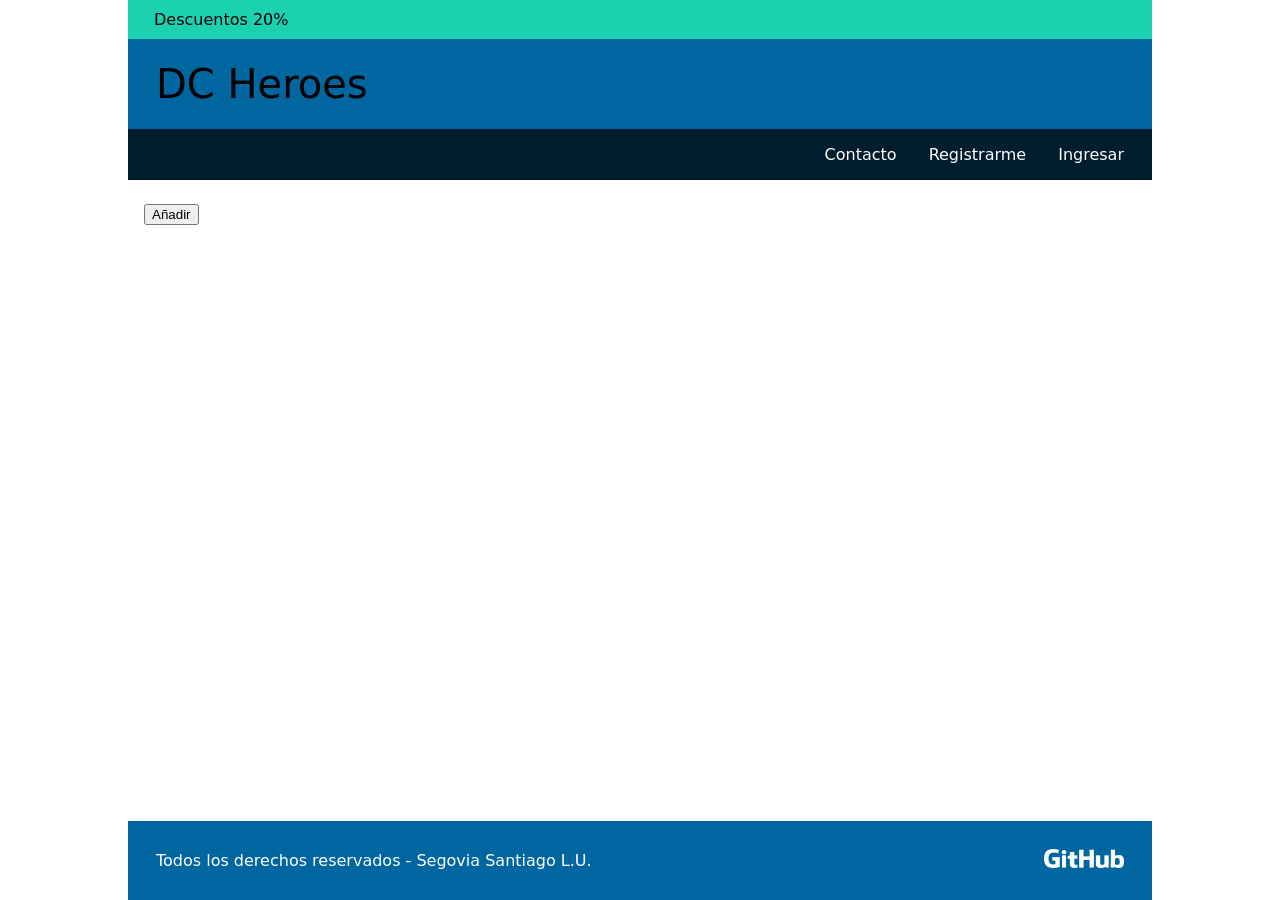
==== formularios.html @ c2dbfa68 "feat:maquetado del envío del alta de personaje. Closes #5" ====
<!doctype html>
<html lang="es">
  <head>
    <meta charset="UTF-8" />
    <meta name="viewport" content="width=device-width, initial-scale=1.0" />
    <title>DC Heroes — Añadí tu super | Programación II</title>
    <link rel="stylesheet" href="css/formularios.css" />
  </head>
  <body>
    <div class="page-shell">
      <div class="top-bar">Descuentos 20%</div>

      <header class="brand-header">
        <p class="brand-title">DC Heroes</p>  
      </header>

      <nav class="main-nav" aria-label="Principal">
        <a href="#">Contacto</a>
        <a href="#">Registrarme</a>
        <a href="#">Ingresar </a>
      </nav>

      <main class="page-main">
        <form method="post" action="#">
            
            <button type="submit"> Añadir</button>
        </form>
      </main>

      <footer class="site-footer">
        <p>Todos los derechos reservados - Segovia Santiago L.U.</p>
        <a href="https://github.com/" class="footer-github" target="_blank">
            <img src="img/logogithub.png" alt="GitHub" width="80">
        </a>
      </footer>
    </div>
  </body>
</html>
---- css/formularios.css ----
/* TODO: replicá tipografías, colores y layout del frame «Añadir» (Figma). */
/* Recordá usar display flex o grid, border-radius y padding/gap (lo piden los tests). */

*,
*::before,
*::after {
  box-sizing: border-box;
}

body {
  margin: 0;
  font-family: "Roboto", system-ui, sans-serif;
}

a {
  color: inherit;
}

.page-shell {
  max-width: 1024px;
  margin: 0 auto;
  min-height: 100vh;
  display: flex;
  flex-direction: column;
}

.top-bar {
  background: #1cd1b0;
  padding: 10px 26px;
}

.brand-header {
  background: #00669f;
  padding: 22px 28px;
}

.brand-title {
  margin: 0;
  font-size: 40px;
}

.main-nav {
  background: #001d2d;
  color: #fff;
  display: flex;
  justify-content: flex-end;
  gap: 32px;
  padding: 16px 28px;
}

.main-nav a {
  text-decoration: none;
}

.page-main {
  flex: 1;
  padding: 24px 16px;
}

.placeholder-copy {
  max-width: 640px;
  line-height: 1.5;
}

.site-footer {
  background: #00669f;
  color: #fff;
  display: flex;
  justify-content: space-between;
  align-items: center;
  padding: 14px 28px;
}

.footer-github {
  font-weight: 700;
  text-decoration: none;
  color: inherit;
}

.footer-github:hover   {
  text-decoration: underline;
}
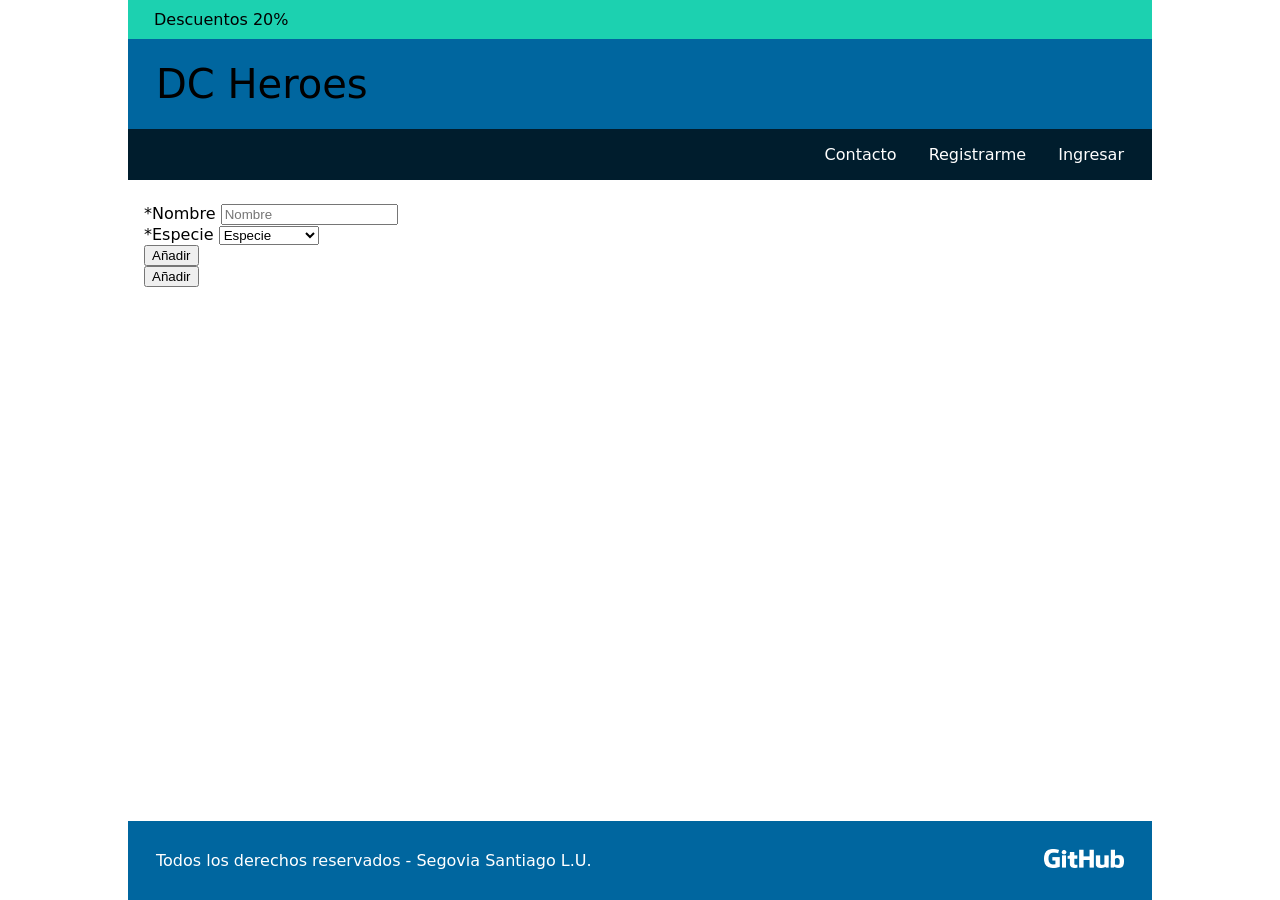
==== commit 7eafcf99: "feat: agregado de campos obligatorios . Closes #6" ====
--- a/formularios.html
+++ b/formularios.html
@@ -22,7 +22,25 @@
 
       <main class="page-main">
         <form method="post" action="#">
+            <form method="post" action="#">
             
+            <div class="input-group">
+                <label for="nombre">*Nombre</label>
+                <input type="text" id="nombre" name="nombre" placeholder="Nombre" required>
+            </div>
+
+            <div class="input-group">
+                <label for="especie">*Especie</label>
+                <select id="especie" name="especie" required>
+                    <option value="" disabled selected>Especie</option>
+                    <option value="humano">Humano</option>
+                    <option value="alienigena">Alienígena</option>
+                    <option value="metahumano">Metahumano</option>
+                    <option value="otro">Otro</option>
+                </select>
+            </div>
+            <button type="submit">Añadir</button>
+        </form>
             <button type="submit"> Añadir</button>
         </form>
       </main>
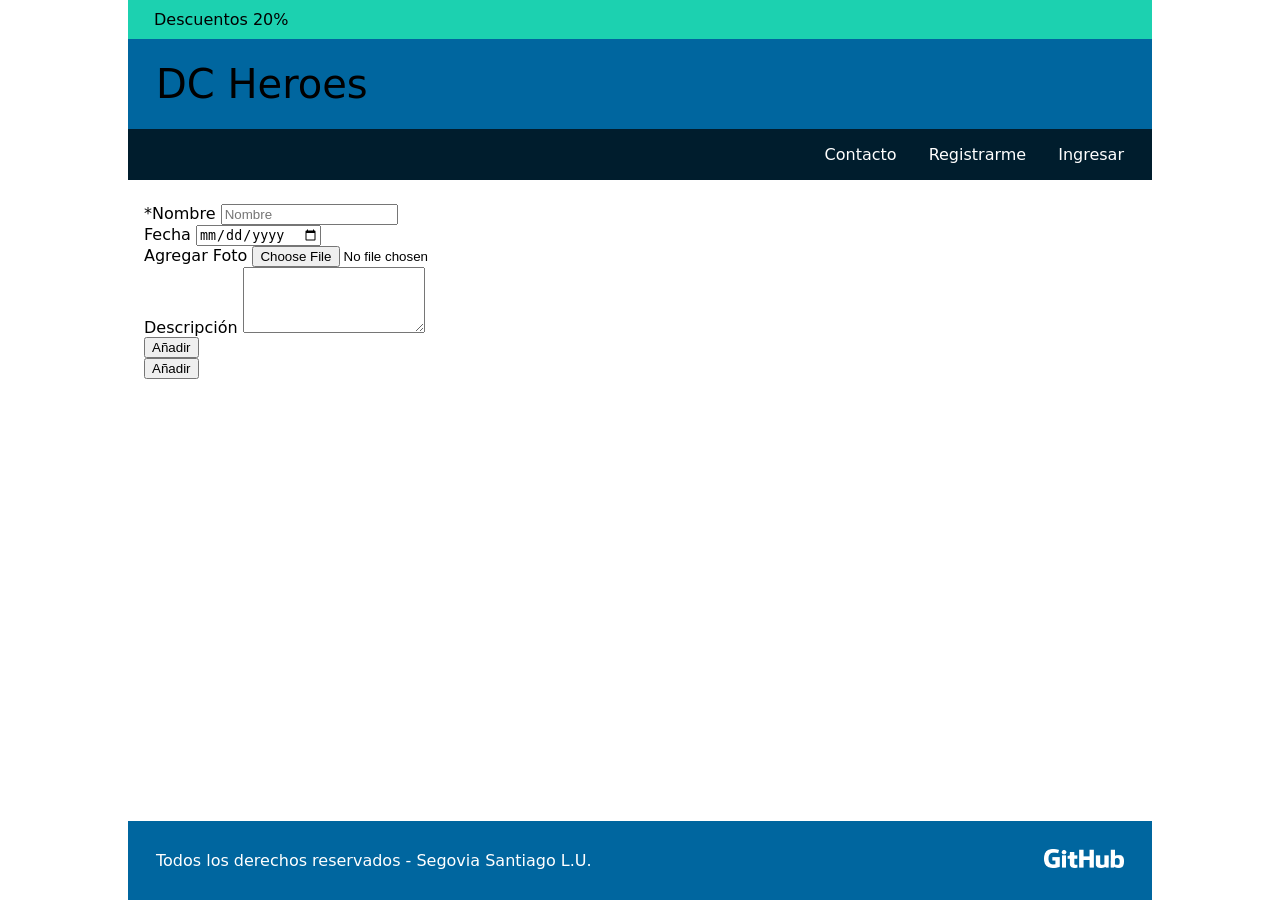
==== commit 2b6c736d: "feat: agregado de fecha, descripcion, archivo . Closes #7" ====
--- a/formularios.html
+++ b/formularios.html
@@ -29,15 +29,19 @@
                 <input type="text" id="nombre" name="nombre" placeholder="Nombre" required>
             </div>
 
+           <div class="input-group">
+                <label for="fecha">Fecha</label>
+                <input type="date" id="fecha" name="fecha">
+            </div>
+
             <div class="input-group">
-                <label for="especie">*Especie</label>
-                <select id="especie" name="especie" required>
-                    <option value="" disabled selected>Especie</option>
-                    <option value="humano">Humano</option>
-                    <option value="alienigena">Alienígena</option>
-                    <option value="metahumano">Metahumano</option>
-                    <option value="otro">Otro</option>
-                </select>
+                <label for="foto">Agregar Foto</label>
+                <input type="file" id="foto" name="foto" accept="image/*">
+            </div>
+
+            <div class="input-group">
+                <label for="descripcion">Descripción</label>
+                <textarea id="descripcion" name="descripcion" rows="4"></textarea>
             </div>
             <button type="submit">Añadir</button>
         </form>
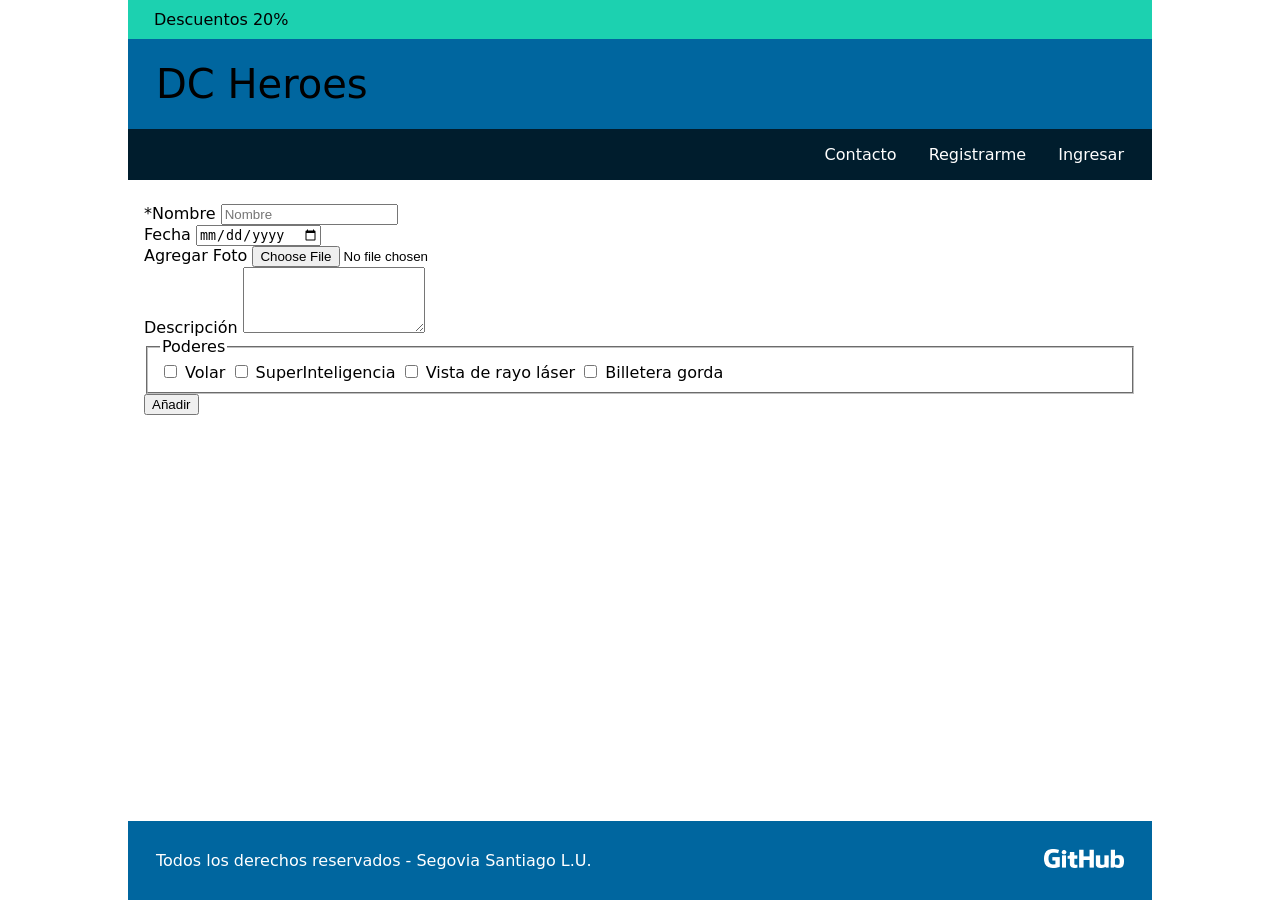
==== commit dfe9bf55: "feat: agregado checkbox para poderes . Closes #8" ====
--- a/formularios.html
+++ b/formularios.html
@@ -43,7 +43,16 @@
                 <label for="descripcion">Descripción</label>
                 <textarea id="descripcion" name="descripcion" rows="4"></textarea>
             </div>
-            <button type="submit">Añadir</button>
+            <fieldset>
+                <legend>Poderes</legend>
+                <div>
+                    <label><input type="checkbox" name="poderes" value="volar"> Volar</label>
+                    <label><input type="checkbox" name="poderes" value="superinteligencia"> SuperInteligencia</label>
+                    <label><input type="checkbox" name="poderes" value="vista-rayo-laser"> Vista de rayo láser</label>
+                    <label><input type="checkbox" name="poderes" value="billetera-gorda"> Billetera gorda</label>
+                </div>
+            </fieldset>
+            
         </form>
             <button type="submit"> Añadir</button>
         </form>
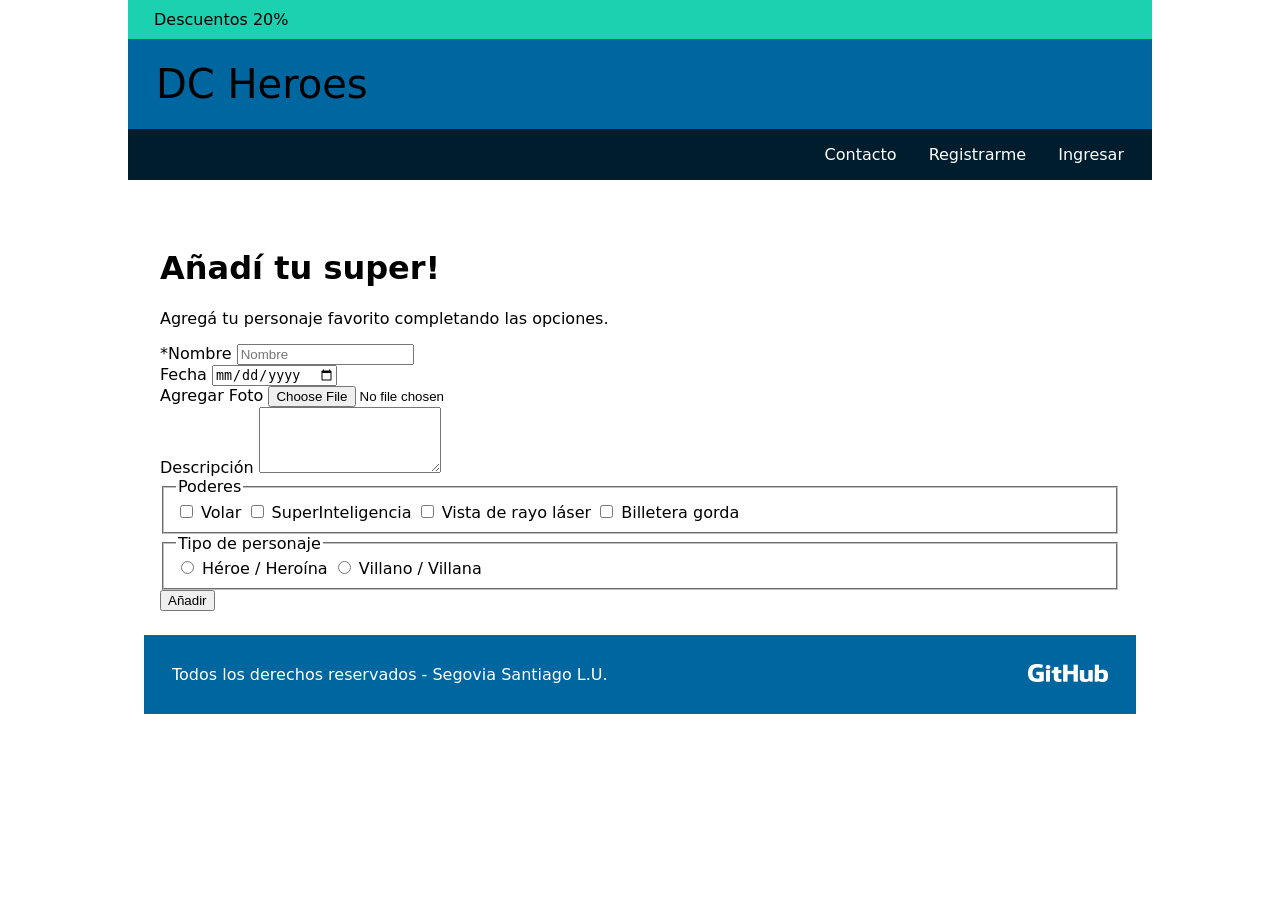
==== commit 264a4371: "feat: agregado de butons para tipo de personaje" ====
--- a/formularios.html
+++ b/formularios.html
@@ -21,6 +21,11 @@
       </nav>
 
       <main class="page-main">
+        <main class="page-main">
+        
+        <h1>Añadí tu super!</h1>
+        <p>Agregá tu personaje favorito completando las opciones.</p>
+
         <form method="post" action="#">
             <form method="post" action="#">
             
@@ -52,7 +57,13 @@
                     <label><input type="checkbox" name="poderes" value="billetera-gorda"> Billetera gorda</label>
                 </div>
             </fieldset>
-            
+            <fieldset>
+                <legend>Tipo de personaje</legend>
+                <div>
+                    <label><input type="radio" name="tipo-personaje" value="heroe"> Héroe / Heroína</label>
+                    <label><input type="radio" name="tipo-personaje" value="villano"> Villano / Villana</label>
+                </div>
+            </fieldset>
         </form>
             <button type="submit"> Añadir</button>
         </form>
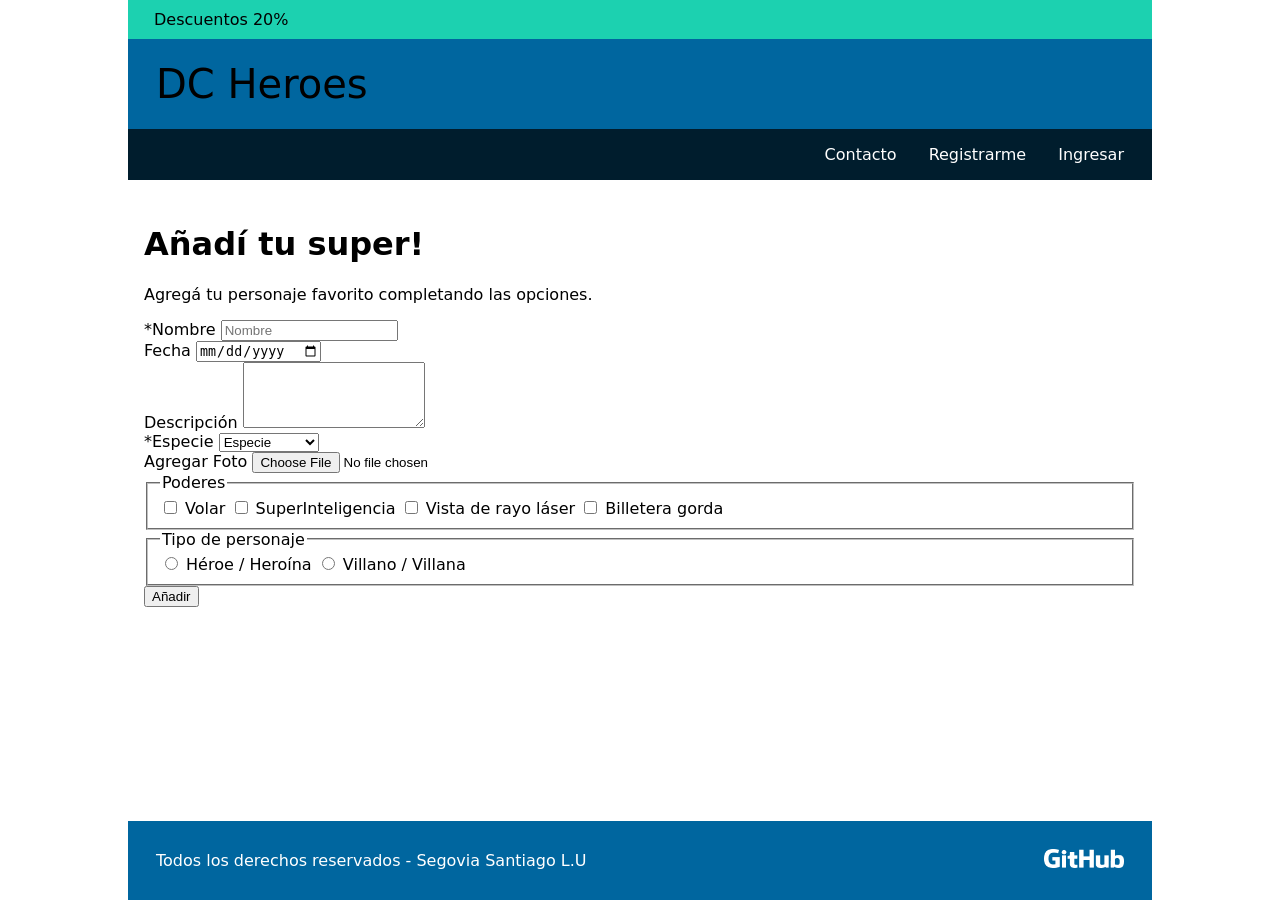
==== commit cfe47159: "fix: correccion del fieldset" ====
--- a/formularios.html
+++ b/formularios.html
@@ -17,60 +17,75 @@
       <nav class="main-nav" aria-label="Principal">
         <a href="#">Contacto</a>
         <a href="#">Registrarme</a>
-        <a href="#">Ingresar </a>
+        <a href="#">Ingresar</a>
       </nav>
 
       <main class="page-main">
-        <main class="page-main">
-        
         <h1>Añadí tu super!</h1>
         <p>Agregá tu personaje favorito completando las opciones.</p>
 
         <form method="post" action="#">
-            <form method="post" action="#">
+          <div class="form-container">
             
-            <div class="input-group">
+            <div class="form-column">
+              <div class="input-group">
                 <label for="nombre">*Nombre</label>
                 <input type="text" id="nombre" name="nombre" placeholder="Nombre" required>
+              </div>
+
+              <div class="input-group">
+                <label for="fecha">Fecha</label>
+                <input type="date" id="fecha" name="fecha">
+              </div>
+
+              <div class="input-group">
+                <label for="descripcion">Descripción</label>
+                <textarea id="descripcion" name="descripcion" rows="4"></textarea>
+              </div>
             </div>
 
-           <div class="input-group">
-                <label for="fecha">Fecha</label>
-                <input type="date" id="fecha" name="fecha">
-            </div>
+            <div class="form-column">
+              <div class="input-group">
+                <label for="especie">*Especie</label>
+                <select id="especie" name="especie" required>
+                  <option value="" disabled selected>Especie</option>
+                  <option value="humano">Humano</option>
+                  <option value="alienigena">Alienígena</option>
+                  <option value="metahumano">Metahumano</option>
+                  <option value="otro">Otro</option>
+                </select>
+              </div>
 
-            <div class="input-group">
+              <div class="input-group">
                 <label for="foto">Agregar Foto</label>
                 <input type="file" id="foto" name="foto" accept="image/*">
-            </div>
+              </div>
 
-            <div class="input-group">
-                <label for="descripcion">Descripción</label>
-                <textarea id="descripcion" name="descripcion" rows="4"></textarea>
-            </div>
-            <fieldset>
+              <fieldset>
                 <legend>Poderes</legend>
                 <div>
-                    <label><input type="checkbox" name="poderes" value="volar"> Volar</label>
-                    <label><input type="checkbox" name="poderes" value="superinteligencia"> SuperInteligencia</label>
-                    <label><input type="checkbox" name="poderes" value="vista-rayo-laser"> Vista de rayo láser</label>
-                    <label><input type="checkbox" name="poderes" value="billetera-gorda"> Billetera gorda</label>
+                  <label><input type="checkbox" name="poderes" value="volar"> Volar</label>
+                  <label><input type="checkbox" name="poderes" value="superinteligencia"> SuperInteligencia</label>
+                  <label><input type="checkbox" name="poderes" value="vista-rayo-laser"> Vista de rayo láser</label>
+                  <label><input type="checkbox" name="poderes" value="billetera-gorda"> Billetera gorda</label>
                 </div>
-            </fieldset>
-            <fieldset>
+              </fieldset>
+
+              <fieldset>
                 <legend>Tipo de personaje</legend>
                 <div>
-                    <label><input type="radio" name="tipo-personaje" value="heroe"> Héroe / Heroína</label>
-                    <label><input type="radio" name="tipo-personaje" value="villano"> Villano / Villana</label>
+                  <label><input type="radio" name="tipo-personaje" value="heroe"> Héroe / Heroína</label>
+                  <label><input type="radio" name="tipo-personaje" value="villano"> Villano / Villana</label>
                 </div>
-            </fieldset>
-        </form>
-            <button type="submit"> Añadir</button>
+              </fieldset>
+            </div>
+            
+          </div> <button type="submit" class="btn-submit">Añadir</button>
         </form>
       </main>
 
       <footer class="site-footer">
-        <p>Todos los derechos reservados - Segovia Santiago L.U.</p>
+        <p>Todos los derechos reservados - Segovia Santiago L.U</p>
         <a href="https://github.com/" class="footer-github" target="_blank">
             <img src="img/logogithub.png" alt="GitHub" width="80">
         </a>
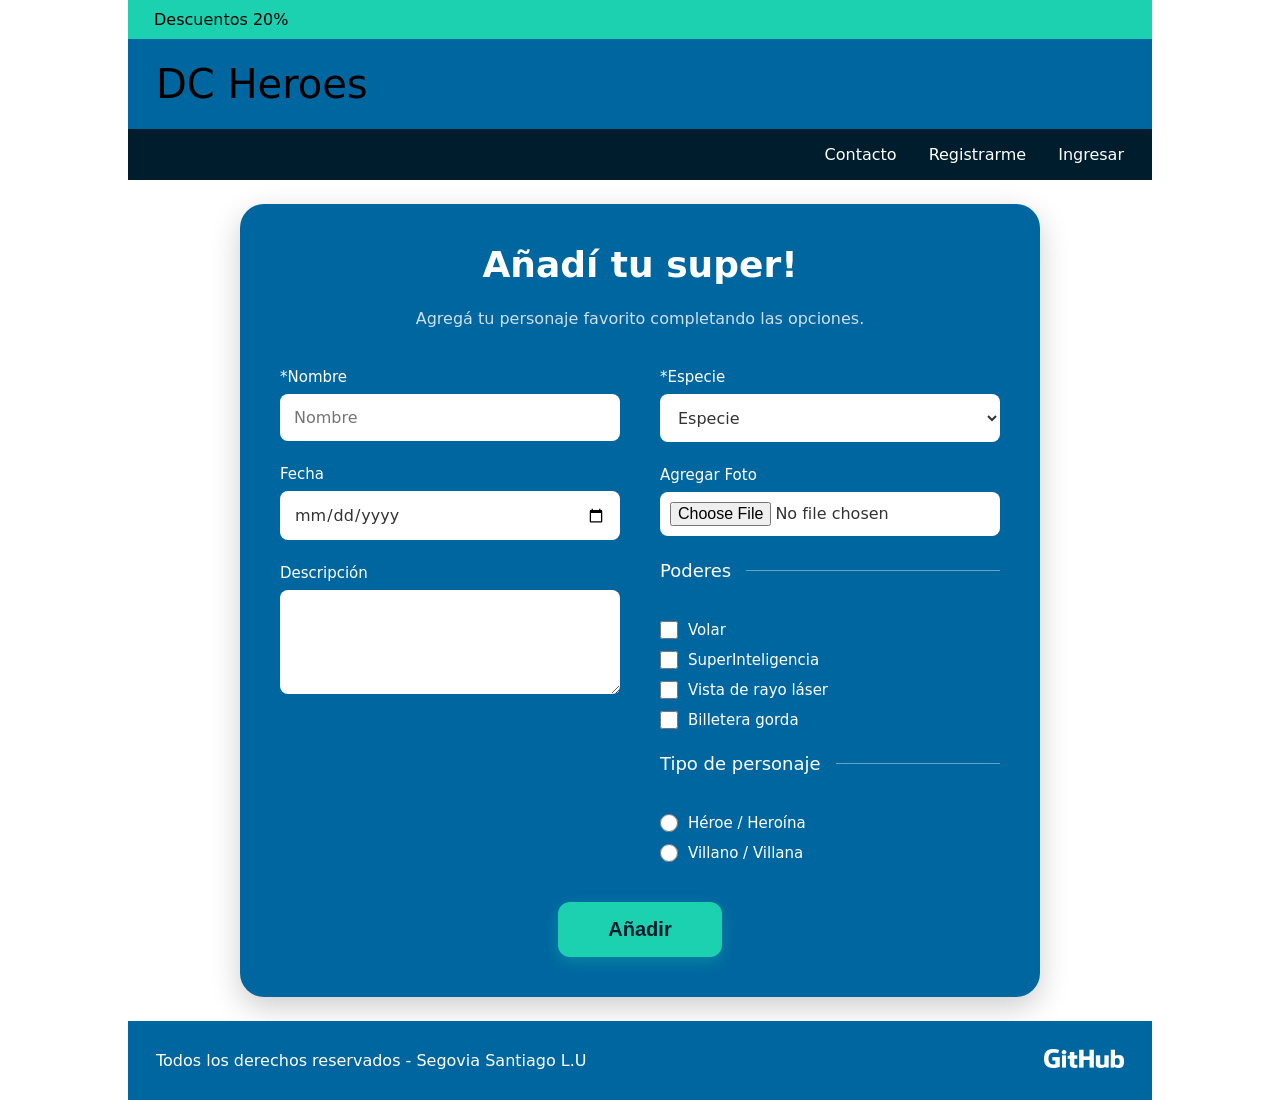
==== commit e071f5ed: "fix: cambio de colores de letras y centrado" ====
--- a/formularios.html
+++ b/formularios.html
@@ -21,10 +21,10 @@
       </nav>
 
       <main class="page-main">
-        <h1>Añadí tu super!</h1>
-        <p>Agregá tu personaje favorito completando las opciones.</p>
 
         <form method="post" action="#">
+           <h1 class="form-title">Añadí tu super!</h1>
+        <p class="form-subtitle">Agregá tu personaje favorito completando las opciones.</p>
           <div class="form-container">
             
             <div class="form-column">
--- a/css/formularios.css
+++ b/css/formularios.css
@@ -1,5 +1,3 @@
-/* TODO: replicá tipografías, colores y layout del frame «Añadir» (Figma). */
-/* Recordá usar display flex o grid, border-radius y padding/gap (lo piden los tests). */
 
 *,
 *::before,
@@ -80,3 +78,147 @@
 .footer-github:hover   {
   text-decoration: underline;
 }
+
+ 
+form .form-title,
+form .form-subtitle {
+  text-align: center;
+  color: #ffffff; 
+  
+}
+
+form .form-title {
+  font-size: 36px;
+  margin-top: 0;
+  margin-bottom: 8px;
+}
+
+form .form-subtitle {
+margin-bottom: 40px;
+  opacity: 0.8;
+  font-weight: 300;
+}
+
+
+form {
+  background-color: #00669f; 
+  padding: 40px; 
+  border-radius: 24px; 
+  max-width: 800px;
+  margin: 0 auto;
+  color: white;
+  box-shadow: 0 10px 30px rgba(0, 0, 0, 0.2);
+  display: flex; 
+  flex-direction: column;
+}
+
+.form-container {
+  display: grid;
+  grid-template-columns: 1fr 1fr;
+  gap: 40px; 
+  margin-bottom: 40px; 
+}
+
+
+.form-column {
+  display: flex;
+  flex-direction: column;
+  gap: 24px; 
+}
+
+
+.input-group {
+  display: flex;
+  flex-direction: column;
+  gap: 8px; 
+}
+
+.input-group label {
+  font-size: 15px;
+  font-weight: 400;
+}
+
+
+input[type="text"],
+input[type="date"],
+input[type="file"],
+select,
+textarea {
+  border-radius: 8px; 
+  border: none;
+  padding: 14px; 
+  width: 100%;
+  font-family: inherit;
+  font-size: 16px;
+  background-color: white;
+  color: #333;
+}
+
+
+select {
+  height: 48px;
+}
+
+
+input[type="file"] {
+  padding: 10px;
+  cursor: pointer;
+}
+
+
+fieldset {
+  border: none;
+  border-top: 1px solid rgba(255, 255, 255, 0.4); 
+  padding: 24px 0 0 0;
+  margin: 0;
+}
+
+legend {
+  font-size: 18px;
+  margin-bottom: 16px;
+  padding: 0 15px 0 0; 
+}
+
+fieldset > div {
+  display: flex;
+  flex-direction: column;
+  gap: 12px;
+}
+
+
+fieldset label {
+  display: flex;
+  align-items: center;
+  gap: 10px; 
+  font-size: 15px;
+  cursor: pointer;
+}
+
+input[type="checkbox"],
+input[type="radio"] {
+  width: 18px;
+  height: 18px;
+  margin: 0;
+  cursor: pointer;
+}
+
+
+.btn-submit {
+  background-color: #1cd1b0; 
+  color: #001d2d;
+  border: none;
+  border-radius: 12px; 
+  padding: 16px 50px;
+  font-weight: 700;
+  font-size: 20px;
+  cursor: pointer;
+  align-self: center;
+  transition: transform 0.2s, background-color 0.2s;
+  box-shadow: 0 5px 15px rgba(28, 209, 176, 0.3); 
+}
+
+.btn-submit:hover {
+  background-color: #15b396;
+  transform: scale(1.03); 
+}
+
